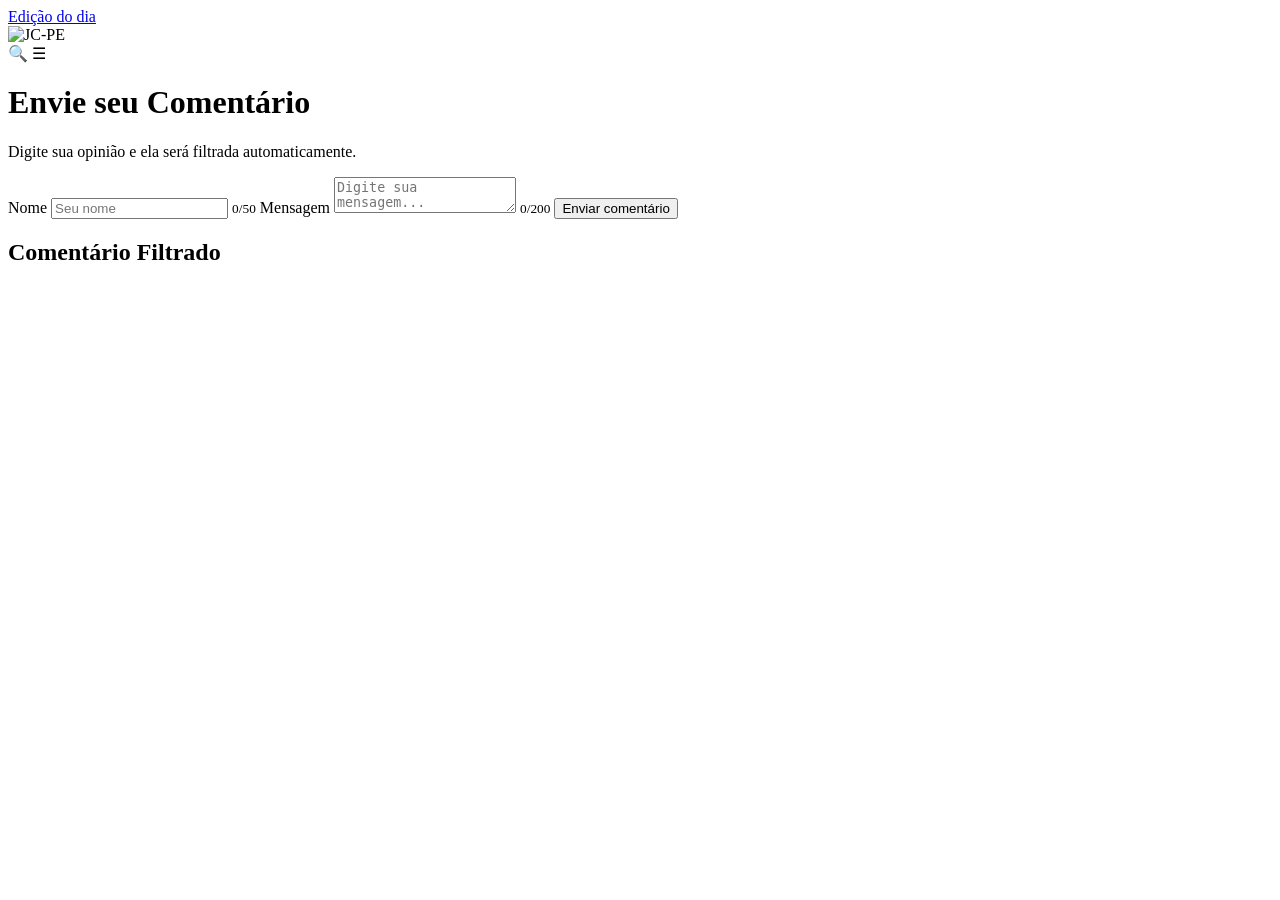
==== aplicacao/templates/index.html @ f1e1f4fa "projeto organizado, padrão flask" ====
<!DOCTYPE html>
<html lang="pt-br">
<head>
  <meta charset="UTF-8" />
  <meta name="viewport" content="width=device-width, initial-scale=1.0"/>
  <title>Filtro de Comentários</title>
  <link rel="stylesheet" href="css/style.css"/>
  <link rel="shortcut icon" href="../img/logo.svg" type="image/x-icon">
</head>
<body>

  <!-- Divisória preta -->
  <div class="top-bar"></div>

  <!-- Navbar branca -->
  <nav class="navbar">
    <div class="left">
      <span><a href="#">Edição do dia</a></span>
    </div>

    <div class="center">
      <img class="logo" src="img/logo.svg" alt="JC-PE">
    </div>

    <div class="right">
      <span class="icons">🔍 ☰</span>
    </div>
  </nav>

  <!-- Conteúdo principal -->
  <div class="container">

    <!-- Formulário -->
    <div class="form-container">
      <h1>Envie seu Comentário</h1>
      <p>Digite sua opinião e ela será filtrada automaticamente.</p>
      <div class="rainbow-line"></div>

      <label for="nome">Nome</label>
      <input type="text" id="nome" placeholder="Seu nome" required />
      <small id="contadorNome">0/50</small>

      <label for="mensagem">Mensagem</label>
      <textarea id="mensagem" placeholder="Digite sua mensagem..." required></textarea>
      <small id="contadorMensagem">0/200</small>

      <button id="botaoEnviar">Enviar comentário</button>

      <div class="rainbow-line"></div>
    </div>

    <!-- Resultado do comentário filtrado -->
    <div class="news-box">
      <h2>Comentário Filtrado</h2>
      <div id="comentarioFiltrado"></div>
    </div>

  </div>

  <script src="js/script.js"></script>
</body>
</html>
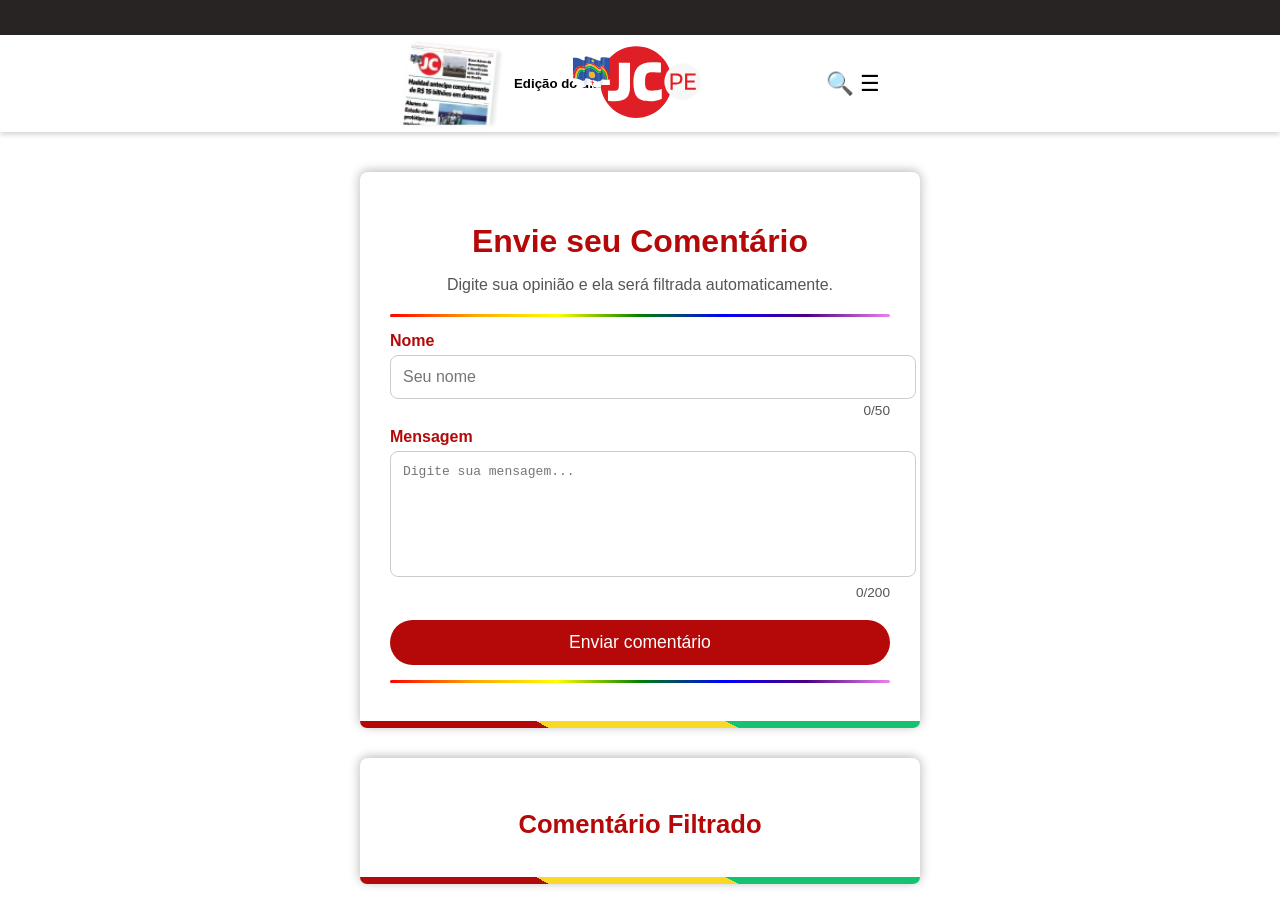
==== commit 2af5b0ce: "Projeto finalizado e funcional" ====
--- a/aplicacao/templates/index.html
+++ b/aplicacao/templates/index.html
@@ -4,7 +4,7 @@
   <meta charset="UTF-8" />
   <meta name="viewport" content="width=device-width, initial-scale=1.0"/>
   <title>Filtro de Comentários</title>
-  <link rel="stylesheet" href="css/style.css"/>
+  <link rel="stylesheet" href="../static/css/style.css"/>
   <link rel="shortcut icon" href="../img/logo.svg" type="image/x-icon">
 </head>
 <body>
@@ -15,11 +15,14 @@
   <!-- Navbar branca -->
   <nav class="navbar">
     <div class="left">
-      <span><a href="#">Edição do dia</a></span>
+      <span><a href="#" class="edition">
+        <img src="../static/img/edicao.png" alt="leia aqui a edicao de hoje">
+        <h5>Edição do dia</h5>
+      </a></span>
     </div>
 
     <div class="center">
-      <img class="logo" src="img/logo.svg" alt="JC-PE">
+      <a href="#" class="logo-centro"><img class="logo" src="../static/img/logo.svg" alt="JC-PE"></a>
     </div>
 
     <div class="right">
--- a/aplicacao/static/css/style.css
+++ b/aplicacao/static/css/style.css
@@ -0,0 +1,201 @@
+/* === RESET === */
+body {
+  margin: 0;
+  font-family: Arial, sans-serif;
+  background-color: #fff;
+  color: #000;
+}
+
+/* === DIVISÓRIA PRETA === */
+.top-bar {
+  background-color: #282424;
+  height: 35px;
+  width: 100%;
+}
+
+/* === NAVBAR === */
+nav.navbar {
+  background-color: #fff;
+  padding: 3px 400px;
+  display: flex;
+  align-items: center;
+  justify-content: space-between;
+  position: relative;
+  box-shadow: 0 2px 6px rgba(0,0,0,0.2); /* Sombra leve abaixo */
+}
+
+nav .left,
+nav .right {
+  display: flex;
+  align-items: center;
+  gap: 12px;
+}
+
+nav .left {
+  color: #000;
+  font-weight: bold;
+  justify-content: flex-start;
+}
+
+nav .right{
+  justify-content: flex-end;
+}
+
+.left a{
+  text-decoration: none;
+  color: #000;
+}
+
+nav .center{
+  position: absolute;
+  left: 50%;
+  transform: translateX(-50%);
+}
+
+nav .center img {
+  height: 75px;
+  width: auto;
+}
+
+
+.edition {
+  display: flex;
+  align-items: center; /* para centralizar verticalmente o texto com a imagem */
+  gap: 8px; /* espaçamento entre a imagem e o texto */
+}
+
+.edition img{
+  width: 106px;
+  height: 91px;
+}
+
+.edition:hover{
+  color: #b50909;
+  transition: 0.5s;
+}
+
+nav .right .icons {
+  font-size: 1.4em;
+  cursor: pointer;
+}
+
+/* === CONTAINER === */
+.container {
+  display: flex;
+  flex-direction: column;
+  align-items: center;
+  padding: 40px 20px;
+  gap: 30px;
+}
+
+/* === Contador Nome e Comentário === */
+small {
+  display: block;
+  text-align: right;
+  color: #555;
+  margin-top: 4px;
+  font-size: 0.85em;
+}
+
+/* === CAIXAS (FORM E COMENTÁRIO) === */
+.form-container, .news-box {
+  background-color: white;
+  border-radius: 8px;
+  padding: 30px;
+  width: 500px;
+  position: relative;
+  border: none;
+  
+  
+  box-shadow: 0 -4px 10px rgba(0,0,0,0.1),
+              4px 0 10px rgba(0,0,0,0.1),
+              -4px 0 10px rgba(0,0,0,0.1);
+}
+
+
+.form-container::after,
+.news-box::after{
+  content: '';
+  position: absolute;
+  left: 0;
+  bottom: 0;
+  height: 7px;
+  width: 100%;
+  border-bottom-left-radius: 16px;
+  border-bottom-right-radius: 16px;
+  background: linear-gradient(
+    27deg,
+  #b50909 0%, #b50909 33%,
+  #f9d923 33%, #f9d923 66%,
+  #16c172 66%, #16c172 100%
+  );
+}
+
+/* === TÍTULOS === */
+h1 {
+  text-align: center;
+  color: #b50909;
+  font-size: 2em;
+  margin-bottom: 10px;
+}
+
+h2 {
+  text-align: center;
+  color: #b50909;
+  font-size: 1.6em;
+  margin-bottom: 15px;
+}
+
+/* === DESCRIÇÃO === */
+.form-container p {
+  text-align: center;
+  color: #555;
+  margin-bottom: 20px;
+}
+
+/* === LINHA ARCO-ÍRIS === */
+.rainbow-line {
+  height: 3px;
+  background: linear-gradient(to right, red, orange, yellow, green, blue, indigo, violet);
+  margin: 15px 0;
+  border-radius: 2px;
+}
+
+/* === CAMPOS DE ENTRADA === */
+label {
+  display: block;
+  margin: 10px 0 5px;
+  color: #b50909;
+  font-weight: bold;
+}
+
+input, textarea {
+  width: 100%;
+  padding: 12px;
+  border: 1px solid #ccc;
+  border-radius: 8px;
+  font-size: 1em;
+}
+
+textarea {
+  resize: none;
+  height: 100px;
+}
+
+/* === BOTÃO === */
+button {
+  margin-top: 20px;
+  width: 100%;
+  background-color: #b50909;
+  color: white;
+  border: none;
+  padding: 12px;
+  border-radius: 160px;
+  font-size: 1.1em;
+  cursor: pointer;
+}
+
+button:hover {
+  background-color: #d30303;
+  transform: scale(1.05);
+}
